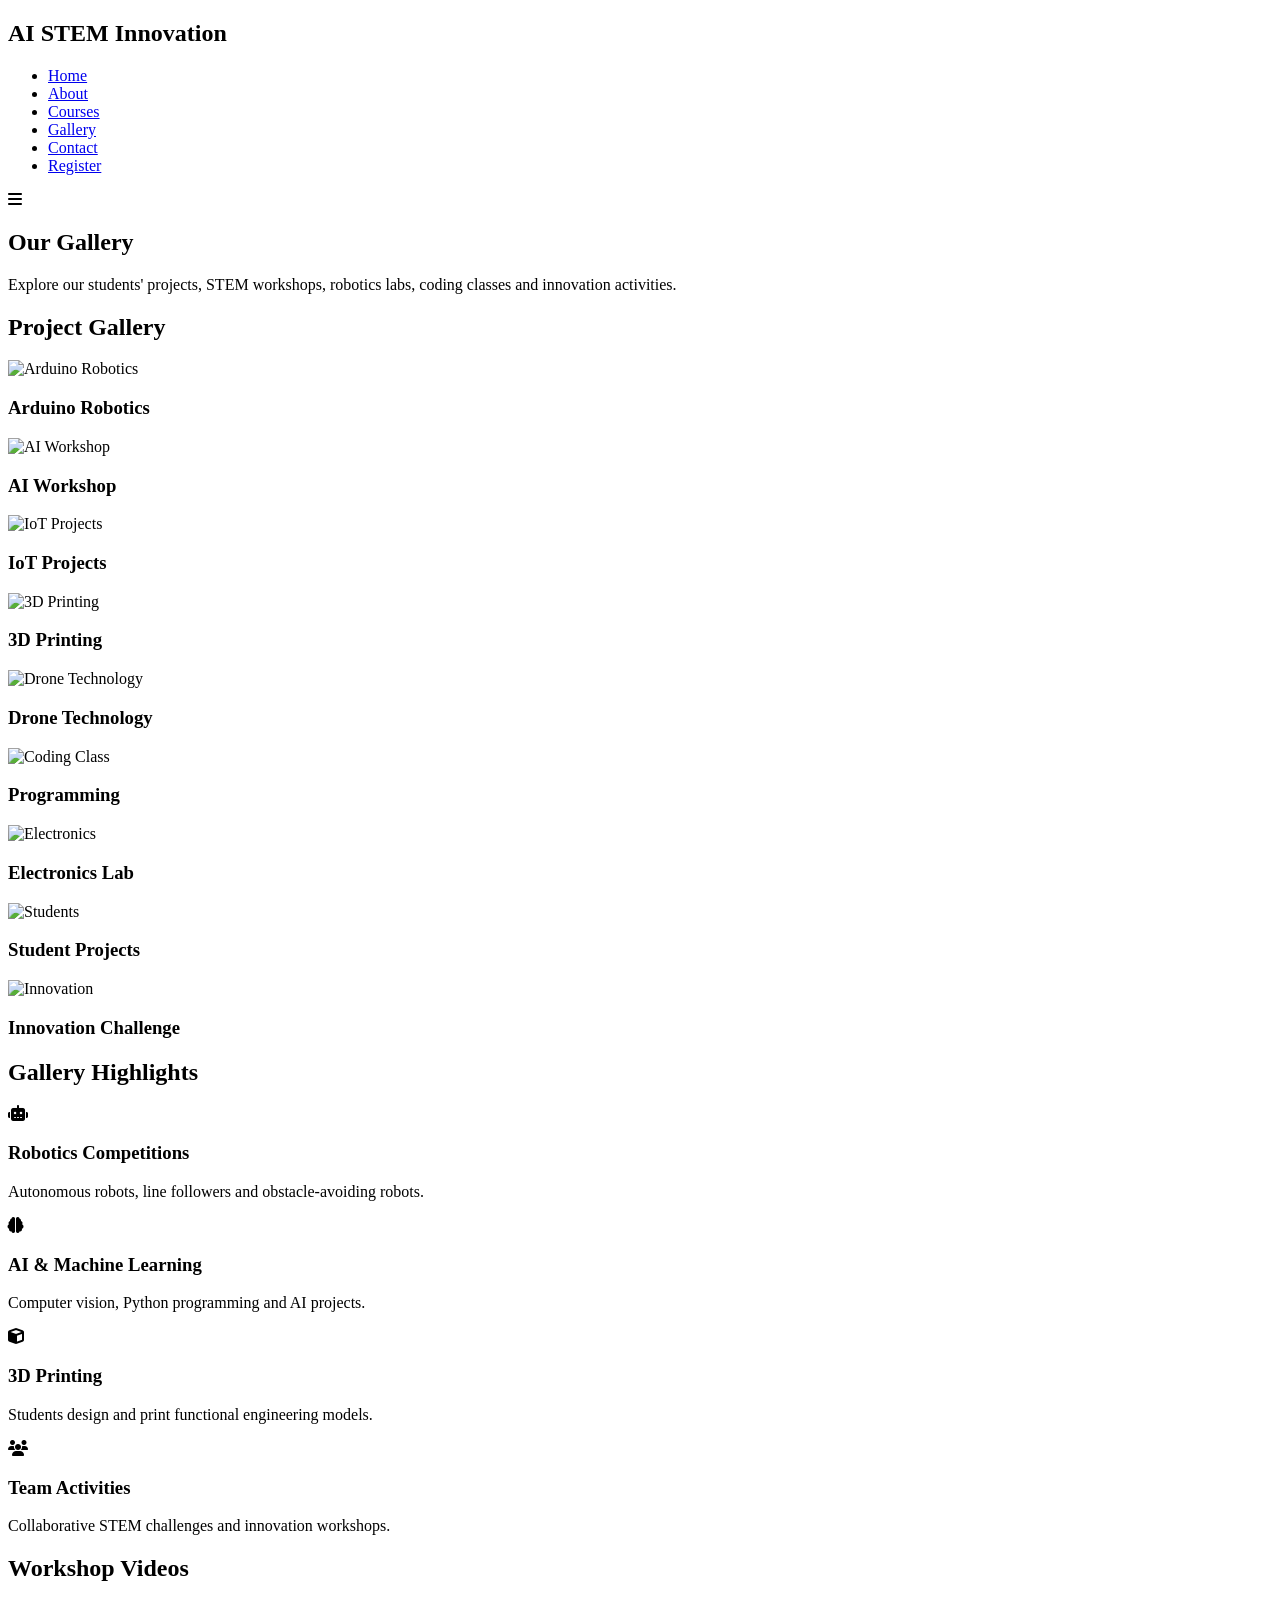
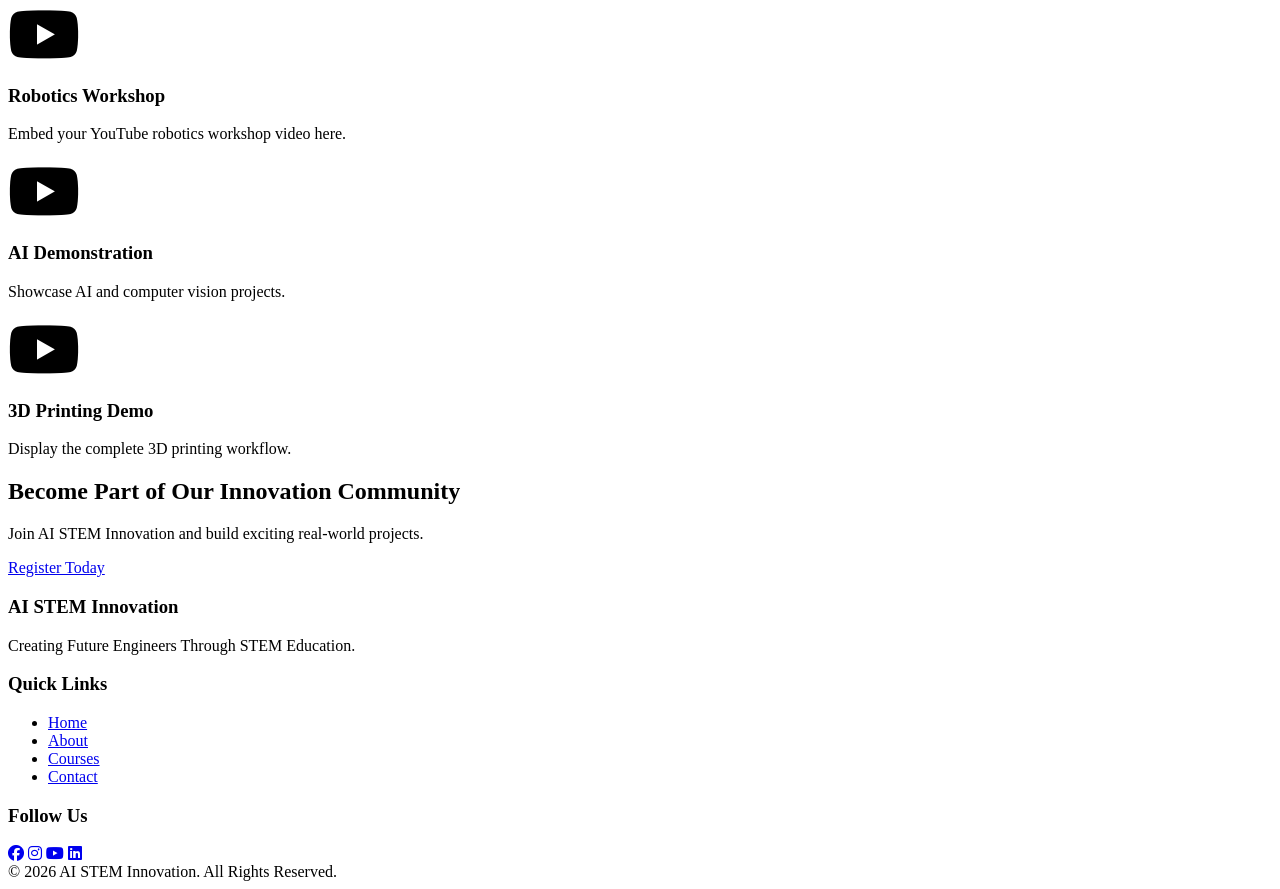
==== gallery.html @ 975dd10d "Add files via upload" ====
<!DOCTYPE html>
<html lang="en">

<head>
    <meta charset="UTF-8">
    <meta name="viewport" content="width=device-width, initial-scale=1.0">
    <title>Gallery | AI STEM Innovation</title>

    <meta name="description"
        content="Explore our Robotics, AI, Coding, IoT, Drone Technology and STEM activities through our gallery.">

    <link rel="stylesheet" href="css/style.css">
    <link rel="stylesheet" href="css/responsive.css">

    <link rel="preconnect" href="https://fonts.googleapis.com">
    <link rel="preconnect" href="https://fonts.gstatic.com" crossorigin>

    <link href="https://fonts.googleapis.com/css2?family=Poppins:wght@300;400;500;600;700;800&display=swap"
        rel="stylesheet">

    <link rel="stylesheet"
        href="https://cdnjs.cloudflare.com/ajax/libs/font-awesome/6.7.1/css/all.min.css">
</head>

<body>

<!-- ================= HEADER ================= -->

<header>

    <div class="container">

        <div class="logo">
            <h2>AI STEM <span>Innovation</span></h2>
        </div>

        <nav id="navMenu">

            <ul>

                <li><a href="index.html">Home</a></li>

                <li><a href="about.html">About</a></li>

                <li><a href="courses.html">Courses</a></li>

                <li><a href="gallery.html" class="active">Gallery</a></li>

                <li><a href="contact.html">Contact</a></li>

                <li><a href="register.html" class="btn">Register</a></li>

            </ul>

        </nav>

        <div class="menu-btn" id="menuBtn">
            <i class="fa-solid fa-bars"></i>
        </div>

    </div>

</header>

<!-- ================= PAGE BANNER ================= -->

<section class="page-banner">

    <div class="container">

        <h1>Our Gallery</h1>

        <p>

            Explore our students' projects, STEM workshops, robotics labs,
            coding classes and innovation activities.

        </p>

    </div>

</section>

<!-- ================= GALLERY ================= -->

<section class="gallery">

<div class="container">

<h2 class="section-title">

Project Gallery

</h2>

<div class="gallery-grid">

<div class="gallery-item">

<img src="images/gallery1.jpg" alt="Arduino Robotics">

<div class="overlay">

<h3>Arduino Robotics</h3>

</div>

</div>

<div class="gallery-item">

<img src="images/gallery2.jpg" alt="AI Workshop">

<div class="overlay">

<h3>AI Workshop</h3>

</div>

</div>

<div class="gallery-item">

<img src="images/gallery3.jpg" alt="IoT Projects">

<div class="overlay">

<h3>IoT Projects</h3>

</div>

</div>

<div class="gallery-item">

<img src="images/gallery4.jpg" alt="3D Printing">

<div class="overlay">

<h3>3D Printing</h3>

</div>

</div>

<div class="gallery-item">

<img src="images/gallery5.jpg" alt="Drone Technology">

<div class="overlay">

<h3>Drone Technology</h3>

</div>

</div>

<div class="gallery-item">

<img src="images/gallery6.jpg" alt="Coding Class">

<div class="overlay">

<h3>Programming</h3>

</div>

</div>

<div class="gallery-item">

<img src="images/gallery7.jpg" alt="Electronics">

<div class="overlay">

<h3>Electronics Lab</h3>

</div>

</div>

<div class="gallery-item">

<img src="images/gallery8.jpg" alt="Students">

<div class="overlay">

<h3>Student Projects</h3>

</div>

</div>

<div class="gallery-item">

<img src="images/gallery9.jpg" alt="Innovation">

<div class="overlay">

<h3>Innovation Challenge</h3>

</div>

</div>

</div>

</div>

</section>

<!-- ================= HIGHLIGHTS ================= -->

<section class="features">

<div class="container">

<h2 class="section-title">

Gallery Highlights

</h2>

<div class="feature-grid">

<div class="card">

<i class="fa-solid fa-robot"></i>

<h3>Robotics Competitions</h3>

<p>

Autonomous robots, line followers and obstacle-avoiding robots.

</p>

</div>

<div class="card">

<i class="fa-solid fa-brain"></i>

<h3>AI & Machine Learning</h3>

<p>

Computer vision, Python programming and AI projects.

</p>

</div>

<div class="card">

<i class="fa-solid fa-cube"></i>

<h3>3D Printing</h3>

<p>

Students design and print functional engineering models.

</p>

</div>

<div class="card">

<i class="fa-solid fa-users"></i>

<h3>Team Activities</h3>

<p>

Collaborative STEM challenges and innovation workshops.

</p>

</div>

</div>

</div>

</section>

<!-- ================= VIDEO SECTION ================= -->

<section class="courses">

<div class="container">

<h2 class="section-title">

Workshop Videos

</h2>

<div class="course-grid">

<div class="course">

<i class="fa-brands fa-youtube fa-4x"></i>

<h3>Robotics Workshop</h3>

<p>

Embed your YouTube robotics workshop video here.

</p>

</div>

<div class="course">

<i class="fa-brands fa-youtube fa-4x"></i>

<h3>AI Demonstration</h3>

<p>

Showcase AI and computer vision projects.

</p>

</div>

<div class="course">

<i class="fa-brands fa-youtube fa-4x"></i>

<h3>3D Printing Demo</h3>

<p>

Display the complete 3D printing workflow.

</p>

</div>

</div>

</div>

</section>

<!-- ================= CTA ================= -->

<section class="cta">

<div class="container">

<h2>

Become Part of Our Innovation Community

</h2>

<p>

Join AI STEM Innovation and build exciting real-world projects.

</p>

<a href="register.html" class="primary-btn">

Register Today

</a>

</div>

</section>

<!-- ================= FOOTER ================= -->

<footer>

<div class="container footer-grid">

<div>

<h3>AI STEM Innovation</h3>

<p>

Creating Future Engineers Through STEM Education.

</p>

</div>

<div>

<h3>Quick Links</h3>

<ul>

<li><a href="index.html">Home</a></li>

<li><a href="about.html">About</a></li>

<li><a href="courses.html">Courses</a></li>

<li><a href="contact.html">Contact</a></li>

</ul>

</div>

<div>

<h3>Follow Us</h3>

<div class="social">

<a href="#"><i class="fab fa-facebook"></i></a>

<a href="#"><i class="fab fa-instagram"></i></a>

<a href="#"><i class="fab fa-youtube"></i></a>

<a href="#"><i class="fab fa-linkedin"></i></a>

</div>

</div>

</div>

<div class="copyright">

© 2026 AI STEM Innovation. All Rights Reserved.

</div>

</footer>

<script src="js/script.js"></script>

</body>

</html>
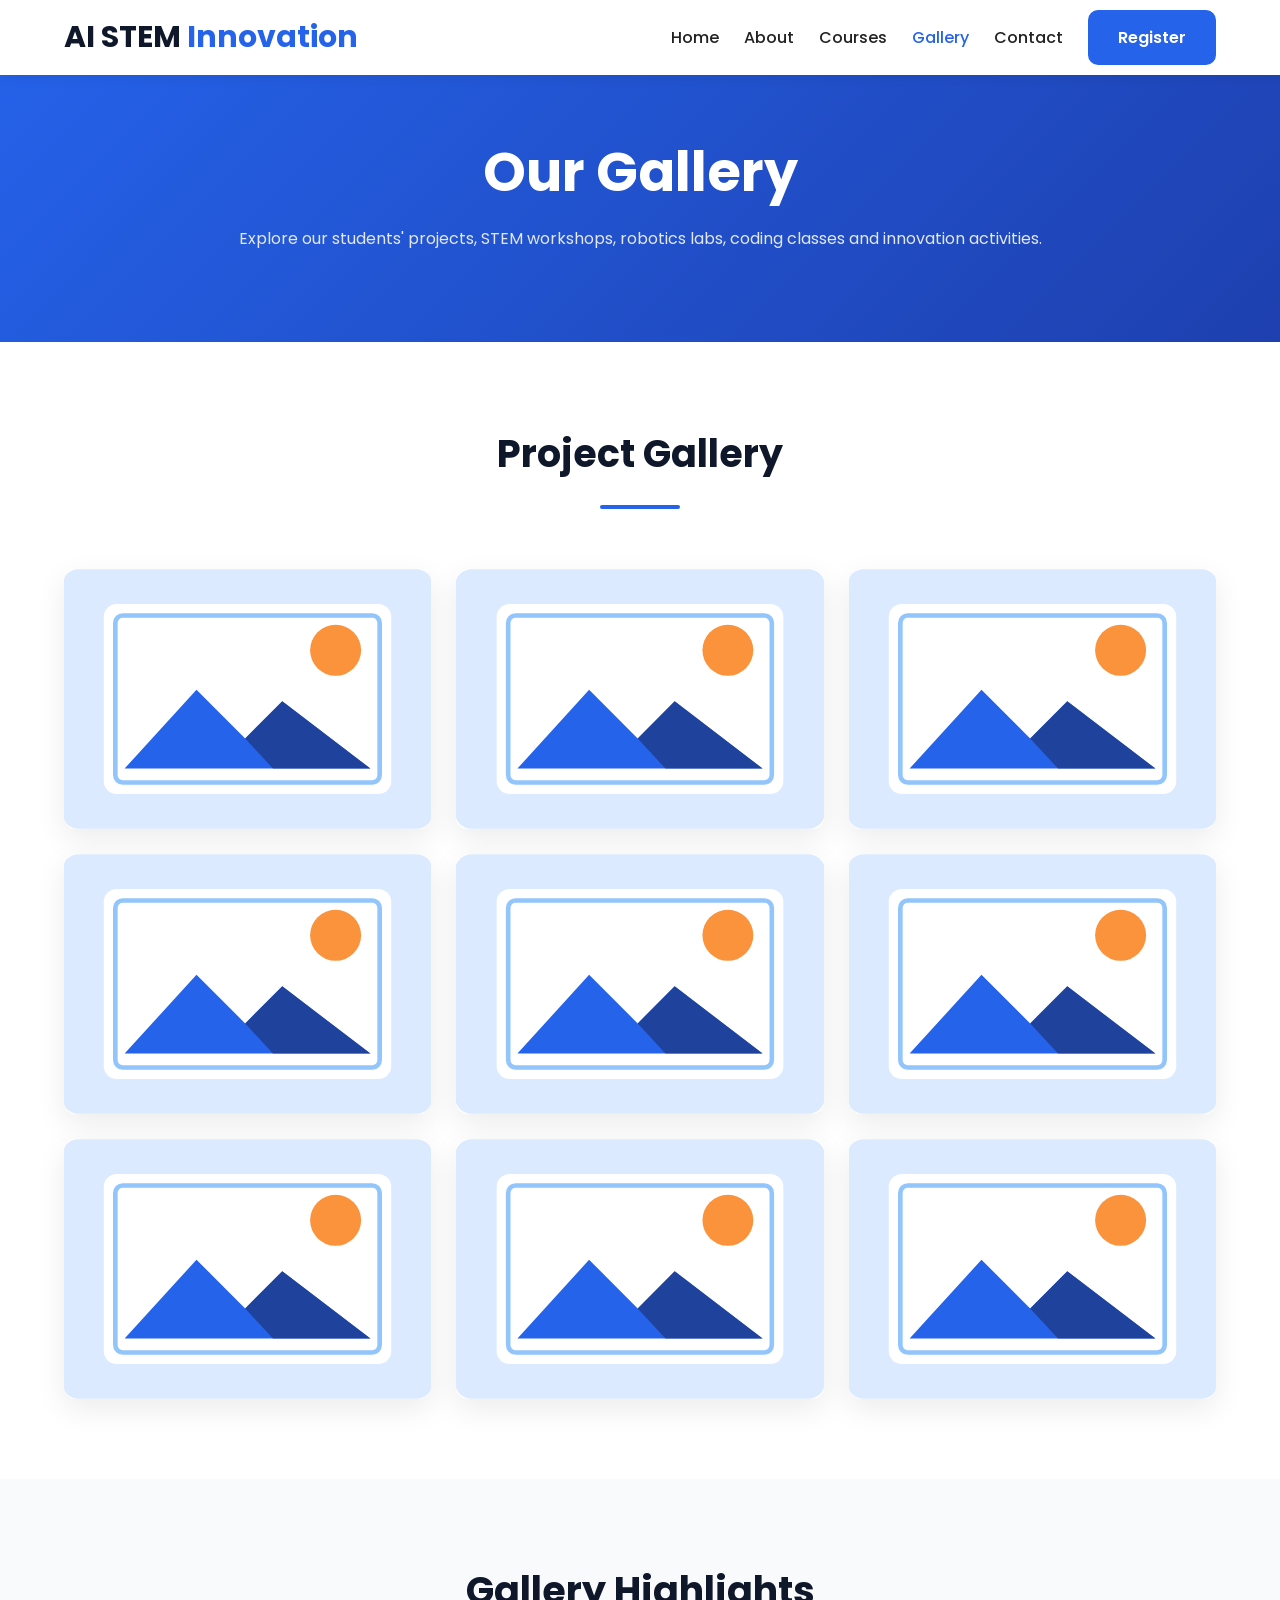
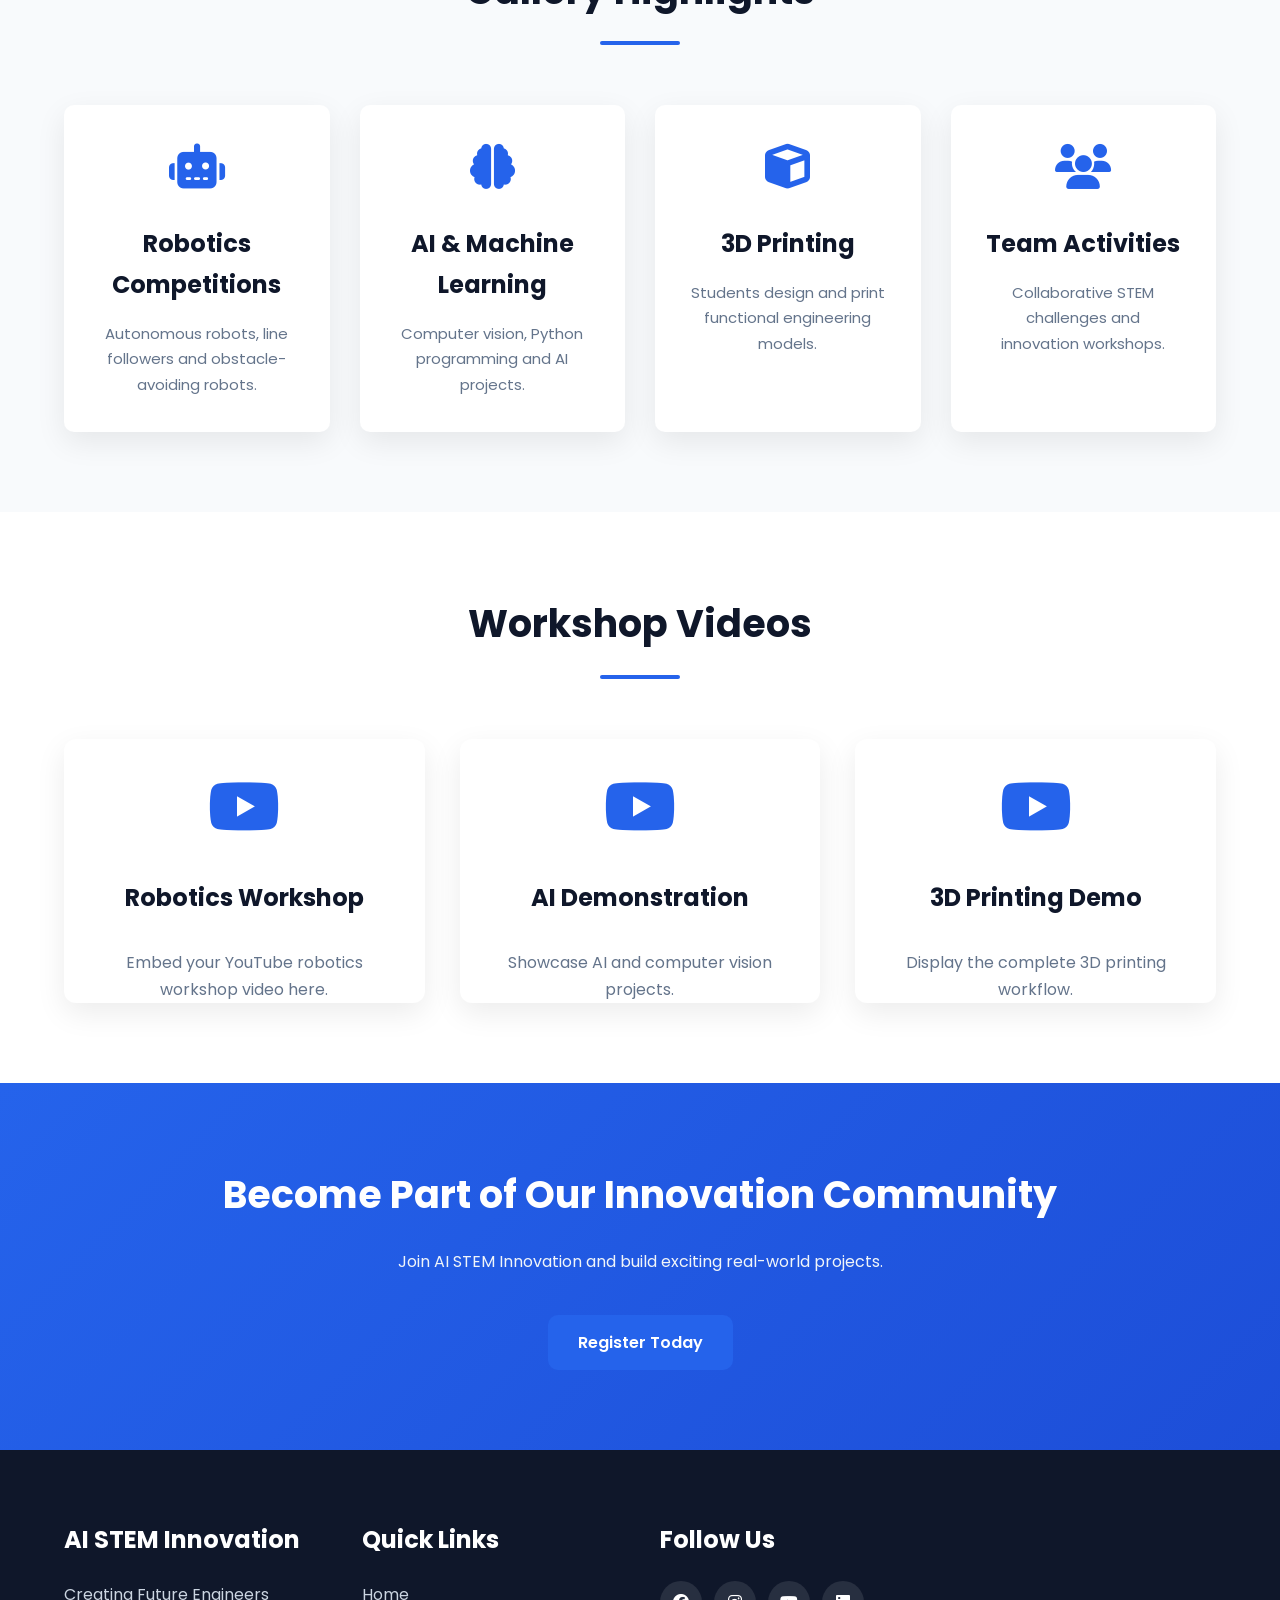
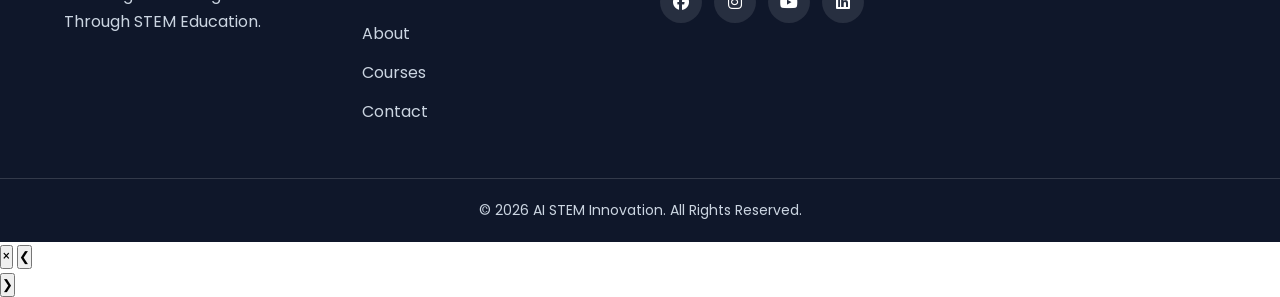
==== commit 923a40db: "Troubleshooting Netlify site issue (6a6da4809a8be6e3ffcbd59c)" ====
--- a/gallery.html
+++ b/gallery.html
@@ -97,7 +97,7 @@
 
 <div class="gallery-item">
 
-<img src="images/gallery1.jpg" alt="Arduino Robotics">
+<img src="images/gallery.svg" alt="Arduino Robotics">
 
 <div class="overlay">
 
@@ -109,7 +109,7 @@
 
 <div class="gallery-item">
 
-<img src="images/gallery2.jpg" alt="AI Workshop">
+<img src="images/gallery.svg" alt="AI Workshop">
 
 <div class="overlay">
 
@@ -121,7 +121,7 @@
 
 <div class="gallery-item">
 
-<img src="images/gallery3.jpg" alt="IoT Projects">
+<img src="images/gallery.svg" alt="IoT Projects">
 
 <div class="overlay">
 
@@ -133,7 +133,7 @@
 
 <div class="gallery-item">
 
-<img src="images/gallery4.jpg" alt="3D Printing">
+<img src="images/gallery.svg" alt="3D Printing">
 
 <div class="overlay">
 
@@ -145,7 +145,7 @@
 
 <div class="gallery-item">
 
-<img src="images/gallery5.jpg" alt="Drone Technology">
+<img src="images/gallery.svg" alt="Drone Technology">
 
 <div class="overlay">
 
@@ -157,7 +157,7 @@
 
 <div class="gallery-item">
 
-<img src="images/gallery6.jpg" alt="Coding Class">
+<img src="images/gallery.svg" alt="Coding Class">
 
 <div class="overlay">
 
@@ -169,7 +169,7 @@
 
 <div class="gallery-item">
 
-<img src="images/gallery7.jpg" alt="Electronics">
+<img src="images/gallery.svg" alt="Electronics">
 
 <div class="overlay">
 
@@ -181,7 +181,7 @@
 
 <div class="gallery-item">
 
-<img src="images/gallery8.jpg" alt="Students">
+<img src="images/gallery.svg" alt="Students">
 
 <div class="overlay">
 
@@ -193,7 +193,7 @@
 
 <div class="gallery-item">
 
-<img src="images/gallery9.jpg" alt="Innovation">
+<img src="images/gallery.svg" alt="Innovation">
 
 <div class="overlay">
 
@@ -443,4 +443,4 @@
 
 </body>
 
-</html>+</html>
--- a/css/style.css
+++ b/css/style.css
@@ -0,0 +1,3216 @@
+/*==================================================
+    AI STEM Innovation Website
+    style.css
+    ========= PART 1 =========
+    Global Reset
+    Typography
+    Variables
+    Header
+    Navigation
+    Hero
+    Buttons
+    Cards
+    Sections
+    Layout
+===================================================*/
+
+/*=========================================
+    GOOGLE FONT
+=========================================*/
+@import url('https://fonts.googleapis.com/css2?family=Poppins:wght@300;400;500;600;700;800&display=swap');
+
+/*=========================================
+    CSS VARIABLES
+=========================================*/
+:root{
+
+    --primary:#2563eb;
+    --primary-dark:#1d4ed8;
+    --secondary:#0f172a;
+    --accent:#06b6d4;
+    --success:#16a34a;
+    --warning:#f59e0b;
+    --danger:#ef4444;
+
+    --white:#ffffff;
+    --light:#f8fafc;
+    --gray:#64748b;
+    --dark:#1e293b;
+    --border:#e2e8f0;
+
+    --radius:10px;
+    --shadow:0 10px 30px rgba(0,0,0,.08);
+
+    --transition:.3s ease;
+
+    --container:1200px;
+
+}
+
+/*=========================================
+    RESET
+=========================================*/
+
+*{
+    margin:0;
+    padding:0;
+    box-sizing:border-box;
+}
+
+html{
+    scroll-behavior:smooth;
+}
+
+body{
+
+    font-family:'Poppins',sans-serif;
+    font-size:16px;
+    line-height:1.7;
+
+    background:#fff;
+    color:#333;
+
+}
+
+img{
+
+    max-width:100%;
+    display:block;
+
+}
+
+a{
+
+    text-decoration:none;
+    transition:var(--transition);
+
+}
+
+ul{
+
+    list-style:none;
+
+}
+
+button,
+input,
+textarea,
+select{
+
+    font-family:inherit;
+    outline:none;
+
+}
+
+section{
+
+    padding:80px 0;
+
+}
+
+/*=========================================
+    CONTAINER
+=========================================*/
+
+.container{
+
+    width:90%;
+    max-width:var(--container);
+    margin:auto;
+
+}
+
+/*=========================================
+    TYPOGRAPHY
+=========================================*/
+
+h1{
+
+    font-size:54px;
+    font-weight:700;
+    line-height:1.2;
+    color:var(--secondary);
+
+}
+
+h2{
+
+    font-size:38px;
+    font-weight:700;
+    color:var(--secondary);
+
+}
+
+h3{
+
+    font-size:24px;
+    color:var(--secondary);
+
+}
+
+h4{
+
+    font-size:20px;
+
+}
+
+p{
+
+    color:var(--gray);
+    margin-top:15px;
+
+}
+
+.section-title{
+
+    text-align:center;
+    margin-bottom:60px;
+    position:relative;
+
+}
+
+.section-title::after{
+
+    content:'';
+    width:80px;
+    height:4px;
+
+    background:var(--primary);
+
+    display:block;
+    margin:18px auto;
+
+    border-radius:30px;
+
+}
+
+/*=========================================
+    HEADER
+=========================================*/
+
+header{
+
+    position:fixed;
+
+    top:0;
+    left:0;
+
+    width:100%;
+
+    background:#fff;
+
+    z-index:999;
+
+    box-shadow:0 2px 12px rgba(0,0,0,.08);
+
+}
+
+header .container{
+
+    display:flex;
+
+    justify-content:space-between;
+
+    align-items:center;
+
+    height:75px;
+
+}
+
+/*=========================================
+    LOGO
+=========================================*/
+
+.logo h2{
+
+    color:var(--secondary);
+    font-size:30px;
+
+}
+
+.logo span{
+
+    color:var(--primary);
+
+}
+
+/*=========================================
+    NAVIGATION
+=========================================*/
+
+nav ul{
+
+    display:flex;
+    align-items:center;
+    gap:25px;
+
+}
+
+nav a{
+
+    color:#222;
+    font-weight:500;
+
+}
+
+nav a:hover{
+
+    color:var(--primary);
+
+}
+
+nav .active{
+
+    color:var(--primary);
+
+}
+
+.menu-btn{
+
+    display:none;
+
+    font-size:28px;
+
+    cursor:pointer;
+
+}
+
+/*=========================================
+    BUTTONS
+=========================================*/
+
+.btn,
+.primary-btn{
+
+    display:inline-block;
+
+    background:var(--primary);
+
+    color:#fff;
+
+    padding:14px 30px;
+
+    border-radius:var(--radius);
+
+    font-weight:600;
+
+    transition:var(--transition);
+
+    border:none;
+
+    cursor:pointer;
+
+}
+
+.btn:hover,
+.primary-btn:hover{
+
+    background:var(--primary-dark);
+
+    transform:translateY(-3px);
+
+}
+
+.secondary-btn{
+
+    display:inline-block;
+
+    background:#fff;
+
+    color:var(--primary);
+
+    border:2px solid var(--primary);
+
+    padding:13px 28px;
+
+    border-radius:var(--radius);
+
+    margin-left:15px;
+
+    font-weight:600;
+
+}
+
+.secondary-btn:hover{
+
+    background:var(--primary);
+
+    color:#fff;
+
+}
+
+/*=========================================
+    HERO
+=========================================*/
+
+.hero{
+
+    padding-top:150px;
+
+    padding-bottom:90px;
+
+    background:linear-gradient(135deg,#eff6ff,#ffffff);
+
+}
+
+.hero-grid{
+
+    display:grid;
+
+    grid-template-columns:repeat(2,1fr);
+
+    align-items:center;
+
+    gap:60px;
+
+}
+
+.hero-content p{
+
+    margin:25px 0;
+
+    font-size:18px;
+
+}
+
+.hero-buttons{
+
+    margin-top:35px;
+
+}
+
+.hero-image img{
+
+    animation:float 4s ease-in-out infinite;
+
+}
+
+/*=========================================
+    PAGE BANNER
+=========================================*/
+
+.page-banner{
+
+    background:linear-gradient(135deg,#2563eb,#1e40af);
+
+    color:#fff;
+
+    text-align:center;
+
+    padding:140px 0 90px;
+
+}
+
+.page-banner h1{
+
+    color:#fff;
+
+}
+
+.page-banner p{
+
+    color:#e2e8f0;
+
+    margin-top:20px;
+
+}
+
+/*=========================================
+    COMMON GRID
+=========================================*/
+
+.feature-grid,
+.course-grid,
+.footer-grid{
+
+    display:grid;
+
+    gap:30px;
+
+}
+
+.feature-grid{
+
+    grid-template-columns:repeat(auto-fit,minmax(250px,1fr));
+
+}
+
+.course-grid{
+
+    grid-template-columns:repeat(auto-fit,minmax(320px,1fr));
+
+}
+
+.footer-grid{
+
+    grid-template-columns:repeat(auto-fit,minmax(250px,1fr));
+
+}
+
+/*=========================================
+    CARD
+=========================================*/
+
+.card{
+
+    background:#fff;
+
+    padding:35px;
+
+    border-radius:var(--radius);
+
+    box-shadow:var(--shadow);
+
+    transition:var(--transition);
+
+    text-align:center;
+
+}
+
+.card:hover{
+
+    transform:translateY(-8px);
+
+}
+
+.card i{
+
+    font-size:45px;
+
+    color:var(--primary);
+
+    margin-bottom:20px;
+
+}
+
+.card h3{
+
+    margin-bottom:15px;
+
+}
+
+/*=========================================
+    COURSE CARD
+=========================================*/
+
+.course{
+
+    background:#fff;
+
+    border-radius:var(--radius);
+
+    overflow:hidden;
+
+    box-shadow:var(--shadow);
+
+    transition:var(--transition);
+
+}
+
+.course:hover{
+
+    transform:translateY(-8px);
+
+}
+
+.course img{
+
+    width:100%;
+
+    height:220px;
+
+    object-fit:cover;
+
+}
+
+.course h3{
+
+    padding:20px 20px 10px;
+
+}
+
+.course p{
+
+    padding:0 20px 20px;
+
+}
+
+.course a{
+
+    margin:20px;
+
+    display:inline-block;
+
+    color:var(--primary);
+
+    font-weight:600;
+
+}
+
+/*=========================================
+    COMMON SECTION
+=========================================*/
+
+.features{
+
+    background:#f8fafc;
+
+}
+
+.counter{
+
+    background:var(--primary);
+
+    color:#fff;
+
+}
+
+.counter-grid{
+
+    display:grid;
+
+    grid-template-columns:repeat(auto-fit,minmax(220px,1fr));
+
+    gap:30px;
+
+    text-align:center;
+
+}
+
+.counter h2{
+
+    color:#fff;
+
+    font-size:48px;
+
+}
+
+.counter p{
+
+    color:#fff;
+
+}
+
+/*=========================================
+    CTA
+=========================================*/
+
+.cta{
+
+    background:linear-gradient(135deg,#2563eb,#1d4ed8);
+
+    text-align:center;
+
+    color:#fff;
+
+}
+
+.cta h2{
+
+    color:#fff;
+
+}
+
+.cta p{
+
+    color:#f1f5f9;
+
+    margin:20px auto 40px;
+
+    max-width:700px;
+
+}
+
+/*=========================================
+    ANIMATION
+=========================================*/
+
+@keyframes float{
+
+    0%{
+
+        transform:translateY(0);
+
+    }
+
+    50%{
+
+        transform:translateY(-20px);
+
+    }
+
+    100%{
+
+        transform:translateY(0);
+
+    }
+
+}
+
+/*=========================================
+    UTILITIES
+=========================================*/
+
+.text-center{
+
+    text-align:center;
+
+}
+
+.mt-20{
+
+    margin-top:20px;
+
+}
+
+.mt-40{
+
+    margin-top:40px;
+
+}
+
+.mb-20{
+
+    margin-bottom:20px;
+
+}
+
+.mb-40{
+
+    margin-bottom:40px;
+
+}
+/*==================================================
+        PART 2A
+        ABOUT
+        COURSES
+        FEATURE CARDS
+====================================================*/
+
+/*=========================================
+    ABOUT SECTION
+=========================================*/
+
+.about{
+    background:#ffffff;
+}
+
+.about-grid{
+    display:grid;
+    grid-template-columns:repeat(auto-fit,minmax(400px,1fr));
+    gap:60px;
+    align-items:center;
+}
+
+.about-image{
+    position:relative;
+}
+
+.about-image img{
+    width:100%;
+    border-radius:15px;
+    box-shadow:var(--shadow);
+}
+
+.about-content h2{
+    margin-bottom:20px;
+}
+
+.about-content p{
+    margin-bottom:18px;
+    color:var(--gray);
+    text-align:justify;
+}
+
+.about-content ul{
+    margin-top:25px;
+}
+
+.about-content ul li{
+    padding:10px 0;
+    color:var(--dark);
+    font-weight:500;
+}
+
+.about-content ul li i{
+    color:var(--success);
+    margin-right:10px;
+}
+
+/*=========================================
+    MISSION SECTION
+=========================================*/
+
+.mission{
+    background:#f8fafc;
+}
+
+.mission .card{
+    text-align:center;
+}
+
+.mission .card i{
+    font-size:55px;
+    color:var(--primary);
+    margin-bottom:20px;
+}
+
+.mission .card p{
+    margin-top:15px;
+}
+
+/*=========================================
+    FEATURES
+=========================================*/
+
+.features{
+    background:#f8fafc;
+}
+
+.feature-grid{
+    display:grid;
+    grid-template-columns:repeat(auto-fit,minmax(260px,1fr));
+    gap:30px;
+}
+
+.feature-grid .card{
+    border-top:4px solid transparent;
+}
+
+.feature-grid .card:hover{
+    border-color:var(--primary);
+}
+
+.feature-grid .card h3{
+    margin:15px 0;
+}
+
+.feature-grid .card p{
+    font-size:15px;
+}
+
+/*=========================================
+    COURSE SECTION
+=========================================*/
+
+.courses{
+    background:#ffffff;
+}
+
+.course-grid{
+    display:grid;
+    grid-template-columns:repeat(auto-fit,minmax(320px,1fr));
+    gap:35px;
+}
+
+.course{
+    background:#fff;
+    border-radius:12px;
+    overflow:hidden;
+    box-shadow:var(--shadow);
+    transition:.35s;
+}
+
+.course:hover{
+    transform:translateY(-8px);
+}
+
+.course img{
+    width:100%;
+    height:220px;
+    object-fit:cover;
+}
+
+.course i{
+    display:block;
+    text-align:center;
+    margin-top:35px;
+    color:var(--primary);
+}
+
+.course h3{
+    text-align:center;
+    margin:20px;
+}
+
+.course p{
+    padding:0 25px;
+    text-align:center;
+}
+
+.course ul{
+    margin:20px;
+}
+
+.course ul li{
+    padding:8px 0;
+    color:var(--gray);
+    border-bottom:1px solid #eee;
+}
+
+.course ul li:last-child{
+    border-bottom:none;
+}
+
+.course a{
+    display:inline-block;
+    margin:25px;
+    color:var(--primary);
+    font-weight:600;
+}
+
+.course a:hover{
+    color:var(--primary-dark);
+}
+
+/*=========================================
+    COURSE ICON
+=========================================*/
+
+.course .fa-robot,
+.course .fa-brain,
+.course .fa-code,
+.course .fa-cube,
+.course .fa-helicopter,
+.course .fa-microchip{
+    font-size:60px;
+}
+
+/*=========================================
+    TRAINING LEVELS
+=========================================*/
+
+.training-levels{
+    background:#f8fafc;
+}
+
+.level-card{
+    background:#fff;
+    padding:35px;
+    text-align:center;
+    border-radius:10px;
+    box-shadow:var(--shadow);
+}
+
+.level-card i{
+    font-size:55px;
+    color:var(--primary);
+    margin-bottom:20px;
+}
+
+.level-card h3{
+    margin-bottom:15px;
+}
+
+/*=========================================
+    COURSE TAG
+=========================================*/
+
+.tag{
+    display:inline-block;
+    background:var(--primary);
+    color:#fff;
+    padding:6px 15px;
+    border-radius:30px;
+    font-size:13px;
+    margin:8px;
+}
+
+.tag.success{
+    background:var(--success);
+}
+
+.tag.warning{
+    background:var(--warning);
+}
+
+.tag.danger{
+    background:var(--danger);
+}
+
+/*=========================================
+    CTA BUTTON INSIDE COURSE
+=========================================*/
+
+.course .primary-btn{
+    margin:20px;
+    display:inline-block;
+}
+
+/*=========================================
+    COURSE HOVER EFFECT
+=========================================*/
+
+.course:hover img{
+    transform:scale(1.05);
+    transition:.5s;
+}
+
+/*=========================================
+    SECTION BACKGROUNDS
+=========================================*/
+
+.bg-light{
+    background:#f8fafc;
+}
+
+.bg-white{
+    background:#ffffff;
+}
+
+.bg-primary{
+    background:var(--primary);
+    color:#fff;
+}
+
+/*=========================================
+    ICON BOX
+=========================================*/
+
+.icon-box{
+    width:80px;
+    height:80px;
+    margin:auto;
+    border-radius:50%;
+    display:flex;
+    align-items:center;
+    justify-content:center;
+    background:#eef5ff;
+}
+
+.icon-box i{
+    color:var(--primary);
+    font-size:36px;
+}
+
+/*=========================================
+    SPACING HELPERS
+=========================================*/
+
+.py-80{
+    padding:80px 0;
+}
+
+.py-100{
+    padding:100px 0;
+}
+
+.mb-60{
+    margin-bottom:60px;
+}
+
+.mt-60{
+    margin-top:60px;
+}
+
+/*=========================================
+    IMAGE EFFECT
+=========================================*/
+
+.rounded{
+    border-radius:12px;
+}
+
+.shadow{
+    box-shadow:var(--shadow);
+}
+
+.hover-scale{
+    transition:.4s;
+}
+
+.hover-scale:hover{
+    transform:scale(1.03);
+}
+/*==================================================
+        PART 2B
+        GALLERY
+        EVENTS
+        IMAGE OVERLAYS
+        TIMELINE
+====================================================*/
+
+/*=========================================
+    GALLERY SECTION
+=========================================*/
+
+.gallery{
+    background:#ffffff;
+    padding:80px 0;
+}
+
+.gallery-grid{
+    display:grid;
+    grid-template-columns:repeat(auto-fit,minmax(280px,1fr));
+    gap:25px;
+}
+
+/*=========================================
+    GALLERY ITEM
+=========================================*/
+
+.gallery-item{
+    position:relative;
+    overflow:hidden;
+    border-radius:12px;
+    cursor:pointer;
+    box-shadow:var(--shadow);
+    background:#fff;
+}
+
+.gallery-item img{
+    width:100%;
+    height:260px;
+    object-fit:cover;
+    display:block;
+    transition:0.5s ease;
+}
+
+/*=========================================
+    IMAGE OVERLAY
+=========================================*/
+
+.overlay{
+    position:absolute;
+    inset:0;
+    background:rgba(37,99,235,.82);
+
+    display:flex;
+    align-items:center;
+    justify-content:center;
+    flex-direction:column;
+
+    opacity:0;
+    transition:.4s;
+    text-align:center;
+    padding:20px;
+}
+
+.overlay h3{
+    color:#fff;
+    margin-bottom:10px;
+}
+
+.overlay p{
+    color:#f8fafc;
+    font-size:15px;
+}
+
+.gallery-item:hover img{
+    transform:scale(1.12);
+}
+
+.gallery-item:hover .overlay{
+    opacity:1;
+}
+
+/*=========================================
+    GALLERY FILTER
+=========================================*/
+
+.gallery-filter{
+    display:flex;
+    justify-content:center;
+    flex-wrap:wrap;
+    gap:15px;
+    margin-bottom:50px;
+}
+
+.gallery-filter button{
+
+    border:none;
+    background:#eef2ff;
+
+    color:var(--primary);
+
+    padding:12px 24px;
+
+    border-radius:30px;
+
+    cursor:pointer;
+
+    font-weight:600;
+
+    transition:.3s;
+}
+
+.gallery-filter button:hover,
+.gallery-filter .active{
+
+    background:var(--primary);
+    color:#fff;
+
+}
+
+/*=========================================
+    GALLERY CAPTION
+=========================================*/
+
+.gallery-caption{
+    padding:20px;
+    background:#fff;
+}
+
+.gallery-caption h4{
+    margin-bottom:8px;
+}
+
+.gallery-caption p{
+    margin:0;
+}
+
+/*=========================================
+    EVENTS SECTION
+=========================================*/
+
+.events{
+    background:#f8fafc;
+    padding:80px 0;
+}
+
+.event-grid{
+    display:grid;
+    grid-template-columns:repeat(auto-fit,minmax(330px,1fr));
+    gap:30px;
+}
+
+/*=========================================
+    EVENT CARD
+=========================================*/
+
+.event-card{
+
+    background:#fff;
+
+    border-radius:12px;
+
+    overflow:hidden;
+
+    box-shadow:var(--shadow);
+
+    transition:.35s;
+}
+
+.event-card:hover{
+
+    transform:translateY(-8px);
+
+}
+
+.event-card img{
+
+    width:100%;
+
+    height:220px;
+
+    object-fit:cover;
+
+}
+
+.event-content{
+
+    padding:25px;
+
+}
+
+.event-content h3{
+
+    margin-bottom:12px;
+
+}
+
+.event-content p{
+
+    margin-bottom:12px;
+
+}
+
+/*=========================================
+    EVENT DATE
+=========================================*/
+
+.event-date{
+
+    display:inline-block;
+
+    background:var(--primary);
+
+    color:#fff;
+
+    padding:8px 18px;
+
+    border-radius:30px;
+
+    font-size:14px;
+
+    margin-bottom:15px;
+
+    font-weight:600;
+
+}
+
+/*=========================================
+    EVENT INFO
+=========================================*/
+
+.event-info{
+
+    display:flex;
+
+    align-items:center;
+
+    gap:10px;
+
+    margin:12px 0;
+
+    color:var(--gray);
+
+}
+
+.event-info i{
+
+    color:var(--primary);
+
+}
+
+/*=========================================
+    EVENT BUTTON
+=========================================*/
+
+.event-card .primary-btn{
+
+    margin-top:20px;
+
+}
+
+/*=========================================
+    TIMELINE
+=========================================*/
+
+.timeline{
+
+    position:relative;
+
+    max-width:1000px;
+
+    margin:70px auto;
+
+}
+
+.timeline::before{
+
+    content:"";
+
+    position:absolute;
+
+    left:50%;
+
+    top:0;
+
+    width:4px;
+
+    height:100%;
+
+    background:var(--primary);
+
+    transform:translateX(-50%);
+
+}
+
+.timeline-item{
+
+    position:relative;
+
+    width:50%;
+
+    padding:20px 40px;
+
+}
+
+.timeline-item:nth-child(odd){
+
+    left:0;
+
+}
+
+.timeline-item:nth-child(even){
+
+    left:50%;
+
+}
+
+.timeline-content{
+
+    background:#fff;
+
+    padding:25px;
+
+    border-radius:10px;
+
+    box-shadow:var(--shadow);
+
+}
+
+.timeline-content h3{
+
+    margin-bottom:10px;
+
+}
+
+.timeline-content p{
+
+    margin-bottom:10px;
+
+}
+
+/*=========================================
+    TIMELINE CIRCLE
+=========================================*/
+
+.timeline-item::after{
+
+    content:"";
+
+    position:absolute;
+
+    width:22px;
+
+    height:22px;
+
+    background:var(--primary);
+
+    border-radius:50%;
+
+    top:35px;
+
+    right:-11px;
+
+}
+
+.timeline-item:nth-child(even)::after{
+
+    left:-11px;
+
+}
+
+/*=========================================
+    EVENT BADGES
+=========================================*/
+
+.badge{
+
+    display:inline-block;
+
+    padding:6px 14px;
+
+    border-radius:20px;
+
+    font-size:13px;
+
+    font-weight:600;
+
+}
+
+.badge.online{
+
+    background:#dcfce7;
+
+    color:#15803d;
+
+}
+
+.badge.offline{
+
+    background:#dbeafe;
+
+    color:#1d4ed8;
+
+}
+
+.badge.hybrid{
+
+    background:#fef3c7;
+
+    color:#b45309;
+
+}
+
+/*=========================================
+    HOVER EFFECTS
+=========================================*/
+
+.event-card:hover img{
+
+    transform:scale(1.08);
+
+    transition:.5s;
+
+}
+
+.event-card img{
+
+    transition:.5s;
+
+}
+
+/*=========================================
+    RESPONSIVE TIMELINE
+=========================================*/
+
+@media(max-width:768px){
+
+.timeline::before{
+
+left:20px;
+
+}
+
+.timeline-item{
+
+width:100%;
+
+left:0!important;
+
+padding-left:60px;
+
+padding-right:20px;
+
+margin-bottom:30px;
+
+}
+
+.timeline-item::after{
+
+left:9px!important;
+
+right:auto;
+
+}
+
+}
+/*==================================================
+        PART 2C
+        CONTACT
+        REGISTRATION
+        FORMS
+        GOOGLE MAP
+        FAQ
+====================================================*/
+
+/*=========================================
+    CONTACT SECTION
+=========================================*/
+
+.contact-section{
+    background:#ffffff;
+    padding:80px 0;
+}
+
+.contact-grid{
+    display:grid;
+    grid-template-columns:1fr 1fr;
+    gap:50px;
+    align-items:start;
+}
+
+/*=========================================
+    CONTACT INFO
+=========================================*/
+
+.contact-info{
+    background:#f8fafc;
+    padding:40px;
+    border-radius:12px;
+    box-shadow:var(--shadow);
+}
+
+.contact-info h2{
+    margin-bottom:20px;
+}
+
+.contact-info p{
+    margin-bottom:25px;
+}
+
+.contact-item{
+    display:flex;
+    align-items:flex-start;
+    gap:18px;
+    margin-bottom:25px;
+}
+
+.contact-item i{
+    width:55px;
+    height:55px;
+    display:flex;
+    align-items:center;
+    justify-content:center;
+    background:var(--primary);
+    color:#fff;
+    border-radius:50%;
+    font-size:22px;
+    flex-shrink:0;
+}
+
+.contact-item h4{
+    margin-bottom:5px;
+}
+
+/*=========================================
+    SOCIAL ICONS
+=========================================*/
+
+.social{
+    display:flex;
+    gap:15px;
+    margin-top:30px;
+}
+
+.social a{
+    width:45px;
+    height:45px;
+    display:flex;
+    align-items:center;
+    justify-content:center;
+    border-radius:50%;
+    background:var(--primary);
+    color:#fff;
+    transition:.3s;
+}
+
+.social a:hover{
+    background:var(--primary-dark);
+    transform:translateY(-4px);
+}
+
+/*=========================================
+    FORM CONTAINER
+=========================================*/
+
+.contact-form,
+.form-container,
+.login-box{
+    background:#fff;
+    padding:40px;
+    border-radius:12px;
+    box-shadow:var(--shadow);
+}
+
+.contact-form h2,
+.form-container h2,
+.login-box h2{
+    text-align:center;
+    margin-bottom:30px;
+}
+
+/*=========================================
+    FORM
+=========================================*/
+
+form{
+    width:100%;
+}
+
+.form-row{
+    display:grid;
+    grid-template-columns:1fr 1fr;
+    gap:20px;
+}
+
+.form-group{
+    margin-bottom:20px;
+}
+
+.form-group label{
+    display:block;
+    margin-bottom:8px;
+    font-weight:600;
+    color:var(--secondary);
+}
+
+.form-group input,
+.form-group textarea,
+.form-group select{
+
+    width:100%;
+
+    padding:14px 16px;
+
+    border:1px solid var(--border);
+
+    border-radius:8px;
+
+    font-size:15px;
+
+    transition:.3s;
+
+    background:#fff;
+}
+
+.form-group input:focus,
+.form-group textarea:focus,
+.form-group select:focus{
+
+    border-color:var(--primary);
+
+    box-shadow:0 0 0 4px rgba(37,99,235,.15);
+
+}
+
+textarea{
+    resize:vertical;
+    min-height:120px;
+}
+
+/*=========================================
+    CHECKBOX
+=========================================*/
+
+.checkbox{
+    display:flex;
+    align-items:flex-start;
+    gap:10px;
+    margin:20px 0;
+}
+
+.checkbox input{
+    margin-top:5px;
+}
+
+/*=========================================
+    BUTTONS INSIDE FORMS
+=========================================*/
+
+form .primary-btn{
+    width:100%;
+    margin-top:10px;
+}
+
+/*=========================================
+    SUCCESS / ERROR MESSAGE
+=========================================*/
+
+.success-message{
+    background:#dcfce7;
+    color:#166534;
+    padding:15px;
+    border-radius:8px;
+    margin-top:20px;
+}
+
+.error-message{
+    background:#fee2e2;
+    color:#b91c1c;
+    padding:15px;
+    border-radius:8px;
+    margin-top:20px;
+}
+
+/*=========================================
+    REGISTER SECTION
+=========================================*/
+
+.register-section{
+    background:#f8fafc;
+}
+
+.register-section .form-container{
+    max-width:900px;
+    margin:auto;
+}
+
+/*=========================================
+    LOGIN SECTION
+=========================================*/
+
+.login-section{
+    background:#f8fafc;
+    padding:100px 0;
+}
+
+.login-box{
+    max-width:450px;
+    margin:auto;
+}
+
+.login-icon{
+    width:90px;
+    height:90px;
+    margin:0 auto 25px;
+    border-radius:50%;
+    display:flex;
+    align-items:center;
+    justify-content:center;
+    background:#eef5ff;
+}
+
+.login-icon i{
+    font-size:42px;
+    color:var(--primary);
+}
+
+.password-box{
+    position:relative;
+}
+
+.password-box input{
+    padding-right:55px;
+}
+
+.password-toggle{
+    position:absolute;
+    right:12px;
+    top:50%;
+    transform:translateY(-50%);
+    background:none;
+    border:none;
+    cursor:pointer;
+    color:var(--gray);
+}
+
+.remember{
+    display:flex;
+    justify-content:space-between;
+    align-items:center;
+    margin:20px 0;
+    font-size:14px;
+}
+
+.remember a{
+    color:var(--primary);
+}
+
+.remember a:hover{
+    text-decoration:underline;
+}
+
+/*=========================================
+    GOOGLE MAP
+=========================================*/
+
+.map-section{
+    background:#fff;
+}
+
+.map{
+    border-radius:12px;
+    overflow:hidden;
+    box-shadow:var(--shadow);
+}
+
+.map iframe{
+    width:100%;
+    border:0;
+    display:block;
+}
+
+/*=========================================
+    FAQ
+=========================================*/
+
+.faq{
+    background:#f8fafc;
+}
+
+.faq-item{
+    background:#fff;
+    padding:25px;
+    border-radius:10px;
+    margin-bottom:20px;
+    box-shadow:var(--shadow);
+}
+
+.faq-item h3{
+    margin-bottom:10px;
+}
+
+.faq-item p{
+    margin:0;
+}
+
+/*=========================================
+    PLACEHOLDER
+=========================================*/
+
+::placeholder{
+    color:#94a3b8;
+}
+
+/*=========================================
+    INPUT STATES
+=========================================*/
+
+input:disabled,
+textarea:disabled,
+select:disabled{
+    background:#f1f5f9;
+    cursor:not-allowed;
+}
+
+input:required,
+textarea:required,
+select:required{
+    border-left:4px solid var(--primary);
+}
+
+/*=========================================
+    MOBILE RESPONSIVE
+=========================================*/
+
+@media (max-width:992px){
+
+.contact-grid{
+    grid-template-columns:1fr;
+}
+
+.form-row{
+    grid-template-columns:1fr;
+}
+
+}
+
+@media (max-width:768px){
+
+.contact-info,
+.contact-form,
+.form-container,
+.login-box{
+
+    padding:25px;
+
+}
+
+.social{
+
+    justify-content:center;
+    flex-wrap:wrap;
+
+}
+
+}
+
+@media (max-width:576px){
+
+.contact-item{
+
+    flex-direction:column;
+    text-align:center;
+
+}
+
+.contact-item i{
+
+    margin:auto;
+
+}
+
+.checkbox{
+
+    align-items:flex-start;
+
+}
+
+.remember{
+
+    flex-direction:column;
+    gap:12px;
+    align-items:flex-start;
+
+}
+
+}
+/*==================================================
+        PART 3A
+        LOGIN ENHANCEMENTS
+        ADMIN DASHBOARD
+        STATISTICS CARDS
+====================================================*/
+
+/*=========================================
+    LOGIN PAGE
+=========================================*/
+
+.login-section{
+    background:#f4f7fc;
+    min-height:100vh;
+    display:flex;
+    align-items:center;
+    justify-content:center;
+    padding:80px 20px;
+}
+
+.login-box{
+    width:100%;
+    max-width:450px;
+    background:#fff;
+    border-radius:15px;
+    padding:40px;
+    box-shadow:0 15px 40px rgba(0,0,0,.08);
+}
+
+.login-box h2{
+    text-align:center;
+    margin-bottom:30px;
+    color:var(--secondary);
+}
+
+.login-icon{
+    width:90px;
+    height:90px;
+    margin:0 auto 25px;
+    border-radius:50%;
+    display:flex;
+    justify-content:center;
+    align-items:center;
+    background:#eef5ff;
+}
+
+.login-icon i{
+    font-size:42px;
+    color:var(--primary);
+}
+
+.password-box{
+    position:relative;
+}
+
+.password-box input{
+    width:100%;
+    padding-right:50px;
+}
+
+.password-toggle{
+    position:absolute;
+    top:50%;
+    right:15px;
+    transform:translateY(-50%);
+    border:none;
+    background:none;
+    cursor:pointer;
+    color:var(--gray);
+    font-size:18px;
+}
+
+.remember{
+    display:flex;
+    justify-content:space-between;
+    align-items:center;
+    margin:20px 0;
+    font-size:14px;
+}
+
+.remember a{
+    color:var(--primary);
+}
+
+.remember a:hover{
+    text-decoration:underline;
+}
+
+.login-footer{
+    text-align:center;
+    margin-top:20px;
+}
+
+.login-footer p{
+    font-size:14px;
+}
+
+/*=========================================
+    DASHBOARD
+=========================================*/
+
+.dashboard{
+    background:#f8fafc;
+    padding:120px 0 80px;
+    min-height:100vh;
+}
+
+.dashboard h1{
+    margin-bottom:10px;
+}
+
+.dashboard p{
+    margin-bottom:40px;
+}
+
+/*=========================================
+    DASHBOARD GRID
+=========================================*/
+
+.dashboard-grid{
+    display:grid;
+    grid-template-columns:260px 1fr;
+    gap:30px;
+}
+
+/*=========================================
+    SIDEBAR
+=========================================*/
+
+.sidebar{
+    background:#fff;
+    border-radius:12px;
+    padding:25px;
+    box-shadow:var(--shadow);
+    height:fit-content;
+}
+
+.sidebar ul{
+    list-style:none;
+}
+
+.sidebar li{
+    margin-bottom:12px;
+}
+
+.sidebar a{
+    display:flex;
+    align-items:center;
+    gap:12px;
+    padding:12px 15px;
+    color:var(--secondary);
+    border-radius:8px;
+    transition:.3s;
+}
+
+.sidebar a:hover{
+    background:var(--primary);
+    color:#fff;
+}
+
+.sidebar a.active{
+    background:var(--primary);
+    color:#fff;
+}
+
+.sidebar i{
+    width:20px;
+    text-align:center;
+}
+
+/*=========================================
+    DASHBOARD CONTENT
+=========================================*/
+
+.dashboard-content{
+    background:#fff;
+    border-radius:12px;
+    padding:30px;
+    box-shadow:var(--shadow);
+}
+
+/*=========================================
+    STATISTICS CARDS
+=========================================*/
+
+.dashboard-cards{
+    display:grid;
+    grid-template-columns:repeat(auto-fit,minmax(220px,1fr));
+    gap:25px;
+    margin-bottom:40px;
+}
+
+.dashboard-cards .card{
+    text-align:center;
+    padding:30px 20px;
+    border-radius:12px;
+    transition:.3s;
+}
+
+.dashboard-cards .card:hover{
+    transform:translateY(-6px);
+}
+
+.dashboard-cards .card i{
+    font-size:40px;
+    color:var(--primary);
+    margin-bottom:15px;
+}
+
+.dashboard-cards .card h2{
+    font-size:36px;
+    margin-bottom:10px;
+}
+
+.dashboard-cards .card p{
+    margin:0;
+    color:var(--gray);
+}
+
+/*=========================================
+    DASHBOARD PANEL
+=========================================*/
+
+.dashboard-panel{
+    background:#fff;
+    border-radius:12px;
+    padding:25px;
+    box-shadow:var(--shadow);
+    margin-bottom:30px;
+}
+
+.dashboard-panel h3{
+    margin-bottom:20px;
+}
+
+/*=========================================
+    QUICK ACTIONS
+=========================================*/
+
+.quick-actions{
+    display:flex;
+    flex-wrap:wrap;
+    gap:15px;
+}
+
+.quick-actions .primary-btn{
+    padding:12px 24px;
+}
+
+/*=========================================
+    ACTIVITY LIST
+=========================================*/
+
+.activity-list{
+    list-style:none;
+}
+
+.activity-list li{
+    display:flex;
+    justify-content:space-between;
+    align-items:center;
+    padding:15px 0;
+    border-bottom:1px solid var(--border);
+}
+
+.activity-list li:last-child{
+    border-bottom:none;
+}
+
+.activity-time{
+    font-size:13px;
+    color:var(--gray);
+}
+
+/*=========================================
+    PROFILE CARD
+=========================================*/
+
+.profile-card{
+    display:flex;
+    align-items:center;
+    gap:20px;
+}
+
+.profile-card img{
+    width:70px;
+    height:70px;
+    border-radius:50%;
+    object-fit:cover;
+}
+
+.profile-card h4{
+    margin-bottom:5px;
+}
+
+.profile-card p{
+    margin:0;
+}
+
+/*=========================================
+    NOTIFICATION BADGE
+=========================================*/
+
+.notification{
+    position:relative;
+}
+
+.notification::after{
+    content:"";
+    position:absolute;
+    top:-5px;
+    right:-5px;
+    width:10px;
+    height:10px;
+    background:#ef4444;
+    border-radius:50%;
+}
+
+/*=========================================
+    RESPONSIVE
+=========================================*/
+
+@media(max-width:992px){
+
+.dashboard-grid{
+    grid-template-columns:1fr;
+}
+
+.sidebar{
+    margin-bottom:20px;
+}
+
+}
+
+@media(max-width:768px){
+
+.dashboard{
+    padding-top:100px;
+}
+
+.dashboard-content{
+    padding:20px;
+}
+
+.dashboard-cards{
+    grid-template-columns:1fr;
+}
+
+.quick-actions{
+    flex-direction:column;
+}
+
+.quick-actions .primary-btn{
+    width:100%;
+}
+
+}
+
+@media(max-width:576px){
+
+.login-box{
+    padding:25px;
+}
+
+.remember{
+    flex-direction:column;
+    align-items:flex-start;
+    gap:10px;
+}
+
+.profile-card{
+    flex-direction:column;
+    text-align:center;
+}
+
+}
+/*==================================================
+        PART 3B
+        STUDENT TABLE
+        SEARCH
+        BADGES
+        ACTION BUTTONS
+        PAGINATION
+====================================================*/
+
+/*=========================================
+    SEARCH BAR
+=========================================*/
+
+.search-box{
+    position:relative;
+    margin:25px 0 35px;
+}
+
+.search-box input{
+
+    width:100%;
+    height:55px;
+
+    padding:0 20px 0 55px;
+
+    border:1px solid var(--border);
+
+    border-radius:10px;
+
+    font-size:16px;
+
+    background:#fff;
+
+    transition:.3s;
+}
+
+.search-box input:focus{
+
+    border-color:var(--primary);
+
+    box-shadow:0 0 0 4px rgba(37,99,235,.12);
+
+}
+
+.search-box::before{
+
+    content:"\f002";
+
+    font-family:"Font Awesome 6 Free";
+    font-weight:900;
+
+    position:absolute;
+
+    left:20px;
+    top:50%;
+
+    transform:translateY(-50%);
+
+    color:var(--gray);
+
+}
+
+/*=========================================
+    TABLE
+=========================================*/
+
+.table-responsive{
+
+    width:100%;
+    overflow-x:auto;
+    border-radius:12px;
+    background:#fff;
+    box-shadow:var(--shadow);
+
+}
+
+table{
+
+    width:100%;
+    border-collapse:collapse;
+    min-width:900px;
+
+}
+
+thead{
+
+    background:var(--primary);
+
+}
+
+thead th{
+
+    color:#fff;
+
+    padding:18px;
+
+    text-align:left;
+
+    font-size:15px;
+
+    white-space:nowrap;
+
+}
+
+tbody tr{
+
+    border-bottom:1px solid var(--border);
+
+    transition:.3s;
+
+}
+
+tbody tr:hover{
+
+    background:#f8fbff;
+
+}
+
+tbody td{
+
+    padding:16px;
+
+    color:var(--dark);
+
+    vertical-align:middle;
+
+}
+
+tbody tr:last-child{
+
+    border-bottom:none;
+
+}
+
+/*=========================================
+    TABLE IMAGE
+=========================================*/
+
+.table-avatar{
+
+    width:45px;
+    height:45px;
+
+    border-radius:50%;
+
+    object-fit:cover;
+
+}
+
+/*=========================================
+    STATUS BADGES
+=========================================*/
+
+.badge{
+
+    display:inline-block;
+
+    padding:6px 14px;
+
+    border-radius:25px;
+
+    font-size:13px;
+
+    font-weight:600;
+
+    text-align:center;
+
+}
+
+.badge.success{
+
+    background:#dcfce7;
+    color:#15803d;
+
+}
+
+.badge.pending{
+
+    background:#fef3c7;
+    color:#b45309;
+
+}
+
+.badge.danger{
+
+    background:#fee2e2;
+    color:#b91c1c;
+
+}
+
+.badge.info{
+
+    background:#dbeafe;
+    color:#1d4ed8;
+
+}
+
+/*=========================================
+    ACTION BUTTONS
+=========================================*/
+
+.edit-btn,
+.delete-btn,
+.view-btn{
+
+    width:40px;
+    height:40px;
+
+    border:none;
+
+    border-radius:8px;
+
+    cursor:pointer;
+
+    transition:.3s;
+
+    margin-right:5px;
+
+}
+
+.edit-btn{
+
+    background:#dbeafe;
+    color:#2563eb;
+
+}
+
+.edit-btn:hover{
+
+    background:#2563eb;
+    color:#fff;
+
+}
+
+.delete-btn{
+
+    background:#fee2e2;
+    color:#dc2626;
+
+}
+
+.delete-btn:hover{
+
+    background:#dc2626;
+    color:#fff;
+
+}
+
+.view-btn{
+
+    background:#dcfce7;
+    color:#15803d;
+
+}
+
+.view-btn:hover{
+
+    background:#15803d;
+    color:#fff;
+
+}
+
+/*=========================================
+    DASHBOARD ACTIONS
+=========================================*/
+
+.dashboard-actions{
+
+    display:flex;
+
+    flex-wrap:wrap;
+
+    gap:15px;
+
+    margin-top:35px;
+
+}
+
+.dashboard-actions .primary-btn{
+
+    display:flex;
+
+    align-items:center;
+
+    gap:10px;
+
+}
+
+/*=========================================
+    EXPORT BUTTONS
+=========================================*/
+
+.export-buttons{
+
+    display:flex;
+    gap:15px;
+    margin-bottom:25px;
+    flex-wrap:wrap;
+
+}
+
+.export-buttons button{
+
+    border:none;
+
+    cursor:pointer;
+
+}
+
+/*=========================================
+    PAGINATION
+=========================================*/
+
+.pagination{
+
+    display:flex;
+
+    justify-content:center;
+
+    align-items:center;
+
+    gap:10px;
+
+    margin-top:40px;
+
+}
+
+.pagination a{
+
+    width:42px;
+    height:42px;
+
+    display:flex;
+
+    align-items:center;
+
+    justify-content:center;
+
+    border-radius:8px;
+
+    background:#fff;
+
+    color:var(--secondary);
+
+    box-shadow:var(--shadow);
+
+    transition:.3s;
+
+}
+
+.pagination a:hover,
+.pagination a.active{
+
+    background:var(--primary);
+
+    color:#fff;
+
+}
+
+/*=========================================
+    EMPTY STATE
+=========================================*/
+
+.empty-state{
+
+    text-align:center;
+
+    padding:60px 20px;
+
+}
+
+.empty-state i{
+
+    font-size:70px;
+
+    color:#cbd5e1;
+
+    margin-bottom:20px;
+
+}
+
+.empty-state h3{
+
+    margin-bottom:10px;
+
+}
+
+.empty-state p{
+
+    max-width:500px;
+
+    margin:auto;
+
+}
+
+/*=========================================
+    LOADER
+=========================================*/
+
+.loader{
+
+    width:50px;
+    height:50px;
+
+    border:5px solid #e2e8f0;
+    border-top:5px solid var(--primary);
+
+    border-radius:50%;
+
+    animation:spin 1s linear infinite;
+
+    margin:40px auto;
+
+}
+
+@keyframes spin{
+
+    from{
+
+        transform:rotate(0deg);
+
+    }
+
+    to{
+
+        transform:rotate(360deg);
+
+    }
+
+}
+
+/*=========================================
+    MOBILE TABLE
+=========================================*/
+
+@media(max-width:768px){
+
+.dashboard-actions{
+
+    flex-direction:column;
+
+}
+
+.dashboard-actions .primary-btn{
+
+    width:100%;
+    justify-content:center;
+
+}
+
+.export-buttons{
+
+    flex-direction:column;
+
+}
+
+.export-buttons button{
+
+    width:100%;
+
+}
+
+.table-responsive{
+
+    border-radius:8px;
+
+}
+
+}
+/*==================================================
+        PART 3C
+        FOOTER
+        UTILITIES
+        ANIMATIONS
+        SCROLL TO TOP
+        FINAL MEDIA QUERIES
+====================================================*/
+
+/*=========================================
+    FOOTER
+=========================================*/
+
+footer{
+    background:var(--secondary);
+    color:#fff;
+    padding:70px 0 20px;
+}
+
+.footer-grid{
+    display:grid;
+    grid-template-columns:repeat(auto-fit,minmax(250px,1fr));
+    gap:40px;
+}
+
+footer h3{
+    color:#fff;
+    margin-bottom:20px;
+}
+
+footer p{
+    color:#cbd5e1;
+}
+
+footer ul{
+    list-style:none;
+}
+
+footer ul li{
+    margin-bottom:12px;
+}
+
+footer ul li a{
+    color:#cbd5e1;
+    transition:.3s;
+}
+
+footer ul li a:hover{
+    color:#fff;
+    padding-left:6px;
+}
+
+footer .social{
+    display:flex;
+    gap:12px;
+    margin-top:20px;
+}
+
+footer .social a{
+    width:42px;
+    height:42px;
+    display:flex;
+    align-items:center;
+    justify-content:center;
+    border-radius:50%;
+    background:rgba(255,255,255,.1);
+    color:#fff;
+    transition:.3s;
+}
+
+footer .social a:hover{
+    background:var(--primary);
+    transform:translateY(-4px);
+}
+
+.copyright{
+    text-align:center;
+    border-top:1px solid rgba(255,255,255,.15);
+    margin-top:40px;
+    padding-top:20px;
+    color:#cbd5e1;
+    font-size:14px;
+}
+
+/*=========================================
+    UTILITIES
+=========================================*/
+
+.d-flex{
+    display:flex;
+}
+
+.flex-column{
+    flex-direction:column;
+}
+
+.justify-center{
+    justify-content:center;
+}
+
+.justify-between{
+    justify-content:space-between;
+}
+
+.align-center{
+    align-items:center;
+}
+
+.text-center{
+    text-align:center;
+}
+
+.text-left{
+    text-align:left;
+}
+
+.text-right{
+    text-align:right;
+}
+
+.w-100{
+    width:100%;
+}
+
+.h-100{
+    height:100%;
+}
+
+.rounded{
+    border-radius:10px;
+}
+
+.shadow{
+    box-shadow:var(--shadow);
+}
+
+.bg-white{
+    background:#fff;
+}
+
+.bg-light{
+    background:#f8fafc;
+}
+
+.bg-primary{
+    background:var(--primary);
+    color:#fff;
+}
+
+.mt-10{margin-top:10px;}
+.mt-20{margin-top:20px;}
+.mt-30{margin-top:30px;}
+.mt-40{margin-top:40px;}
+.mt-60{margin-top:60px;}
+
+.mb-10{margin-bottom:10px;}
+.mb-20{margin-bottom:20px;}
+.mb-30{margin-bottom:30px;}
+.mb-40{margin-bottom:40px;}
+.mb-60{margin-bottom:60px;}
+
+.p-10{padding:10px;}
+.p-20{padding:20px;}
+.p-30{padding:30px;}
+.p-40{padding:40px;}
+
+/*=========================================
+    SCROLL TO TOP
+=========================================*/
+
+#scrollTop{
+    position:fixed;
+    right:25px;
+    bottom:25px;
+    width:50px;
+    height:50px;
+    border:none;
+    border-radius:50%;
+    background:var(--primary);
+    color:#fff;
+    cursor:pointer;
+    display:none;
+    z-index:999;
+    transition:.3s;
+    box-shadow:var(--shadow);
+}
+
+#scrollTop:hover{
+    background:var(--primary-dark);
+    transform:translateY(-4px);
+}
+
+/*=========================================
+    ANIMATIONS
+=========================================*/
+
+.fade-in{
+    animation:fadeIn .8s ease;
+}
+
+.slide-up{
+    animation:slideUp .8s ease;
+}
+
+.zoom-in{
+    animation:zoomIn .6s ease;
+}
+
+@keyframes fadeIn{
+
+    from{
+        opacity:0;
+    }
+
+    to{
+        opacity:1;
+    }
+
+}
+
+@keyframes slideUp{
+
+    from{
+        opacity:0;
+        transform:translateY(40px);
+    }
+
+    to{
+        opacity:1;
+        transform:translateY(0);
+    }
+
+}
+
+@keyframes zoomIn{
+
+    from{
+        opacity:0;
+        transform:scale(.8);
+    }
+
+    to{
+        opacity:1;
+        transform:scale(1);
+    }
+
+}
+
+/*=========================================
+    IMAGE HOVER
+=========================================*/
+
+img{
+    transition:.35s;
+}
+
+.hover-img:hover img{
+    transform:scale(1.05);
+}
+
+/*=========================================
+    SELECTION
+=========================================*/
+
+::selection{
+    background:var(--primary);
+    color:#fff;
+}
+
+/*=========================================
+    SCROLLBAR
+=========================================*/
+
+::-webkit-scrollbar{
+    width:10px;
+}
+
+::-webkit-scrollbar-track{
+    background:#f1f5f9;
+}
+
+::-webkit-scrollbar-thumb{
+    background:var(--primary);
+    border-radius:20px;
+}
+
+::-webkit-scrollbar-thumb:hover{
+    background:var(--primary-dark);
+}
+
+/*=========================================
+    PRINT
+=========================================*/
+
+@media print{
+
+header,
+footer,
+.menu-btn,
+.primary-btn,
+.secondary-btn,
+.dashboard-actions,
+#scrollTop{
+
+    display:none !important;
+
+}
+
+body{
+    background:#fff;
+}
+
+section{
+    padding:20px 0;
+}
+
+table{
+    font-size:12px;
+}
+
+}
+
+/*=========================================
+    LARGE DEVICES
+=========================================*/
+
+@media(max-width:1200px){
+
+.container{
+    width:94%;
+}
+
+}
+
+/*=========================================
+    TABLETS
+=========================================*/
+
+@media(max-width:992px){
+
+.hero-grid,
+.about-grid,
+.contact-grid,
+.dashboard-grid{
+
+    grid-template-columns:1fr;
+
+}
+
+.hero{
+    text-align:center;
+}
+
+.hero-buttons{
+    justify-content:center;
+}
+
+.hero-image{
+    margin-top:40px;
+}
+
+}
+
+/*=========================================
+    MOBILE
+=========================================*/
+
+@media(max-width:768px){
+
+section{
+    padding:60px 0;
+}
+
+h1{
+    font-size:38px;
+}
+
+h2{
+    font-size:30px;
+}
+
+h3{
+    font-size:22px;
+}
+
+nav{
+    display:none;
+}
+
+.menu-btn{
+    display:block;
+}
+
+.feature-grid,
+.course-grid,
+.gallery-grid,
+.dashboard-cards{
+
+    grid-template-columns:1fr;
+
+}
+
+.footer-grid{
+    text-align:center;
+}
+
+footer .social{
+    justify-content:center;
+}
+
+}
+
+/*=========================================
+    SMALL MOBILE
+=========================================*/
+
+@media(max-width:576px){
+
+.container{
+    width:95%;
+}
+
+.page-banner{
+    padding:120px 0 70px;
+}
+
+.primary-btn,
+.secondary-btn,
+.btn{
+    width:100%;
+    text-align:center;
+}
+
+.card,
+.course,
+.contact-form,
+.form-container,
+.login-box{
+    padding:20px;
+}
+
+.dashboard-actions{
+    flex-direction:column;
+}
+
+}
+
+/*=========================================
+    END OF FILE
+=========================================*/
--- a/css/responsive.css
+++ b/css/responsive.css
@@ -0,0 +1,1077 @@
+/*==================================================
+        AI STEM Innovation
+        responsive.css
+        ========= PART 1 =========
+        Large Desktop
+        Laptop
+        Tablet Landscape
+====================================================*/
+
+/*=========================================
+    LARGE DESKTOP
+    1400px
+=========================================*/
+
+@media screen and (max-width:1400px){
+
+.container{
+    max-width:1200px;
+}
+
+.hero h1{
+    font-size:52px;
+}
+
+.hero-grid{
+    gap:50px;
+}
+
+.about-grid{
+    gap:50px;
+}
+
+.dashboard-grid{
+    gap:25px;
+}
+
+.gallery-grid{
+    grid-template-columns:repeat(3,1fr);
+}
+
+.course-grid{
+    grid-template-columns:repeat(3,1fr);
+}
+
+.feature-grid{
+    grid-template-columns:repeat(4,1fr);
+}
+
+.footer-grid{
+    grid-template-columns:repeat(4,1fr);
+}
+
+}
+
+/*=========================================
+    LAPTOP
+    1200px
+=========================================*/
+
+@media screen and (max-width:1200px){
+
+.container{
+    width:95%;
+}
+
+section{
+    padding:70px 0;
+}
+
+.hero{
+    padding-top:140px;
+}
+
+.hero-grid{
+    grid-template-columns:1fr 1fr;
+    gap:40px;
+}
+
+.hero h1{
+    font-size:46px;
+}
+
+.page-banner h1{
+    font-size:42px;
+}
+
+.about-grid{
+    grid-template-columns:1fr 1fr;
+    gap:40px;
+}
+
+.gallery-grid{
+    grid-template-columns:repeat(3,1fr);
+}
+
+.course-grid{
+    grid-template-columns:repeat(2,1fr);
+}
+
+.feature-grid{
+    grid-template-columns:repeat(2,1fr);
+}
+
+.contact-grid{
+    grid-template-columns:1fr 1fr;
+}
+
+.dashboard-grid{
+    grid-template-columns:230px 1fr;
+}
+
+.dashboard-cards{
+    grid-template-columns:repeat(2,1fr);
+}
+
+.footer-grid{
+    grid-template-columns:repeat(2,1fr);
+}
+
+table{
+    min-width:900px;
+}
+
+}
+
+/*=========================================
+    TABLET LANDSCAPE
+    992px
+=========================================*/
+
+@media screen and (max-width:992px){
+
+.container{
+    width:94%;
+}
+
+/* Header */
+
+header .container{
+    height:70px;
+}
+
+.logo h2{
+    font-size:28px;
+}
+
+/* Navigation */
+
+.menu-btn{
+    display:block;
+    font-size:28px;
+    cursor:pointer;
+}
+
+nav{
+    position:absolute;
+    top:70px;
+    left:0;
+    width:100%;
+    background:#ffffff;
+    display:none;
+    box-shadow:0 5px 15px rgba(0,0,0,.1);
+}
+
+nav.active{
+    display:block;
+}
+
+nav ul{
+    flex-direction:column;
+    padding:20px;
+    gap:0;
+}
+
+nav ul li{
+    width:100%;
+}
+
+nav ul li a{
+    display:block;
+    padding:15px;
+    border-bottom:1px solid #eee;
+}
+
+nav ul li:last-child a{
+    border-bottom:none;
+}
+
+/* Hero */
+
+.hero{
+    padding-top:130px;
+}
+
+.hero-grid{
+    grid-template-columns:1fr;
+    text-align:center;
+}
+
+.hero-content{
+    order:2;
+}
+
+.hero-image{
+    order:1;
+    max-width:500px;
+    margin:auto;
+}
+
+.hero-buttons{
+    display:flex;
+    justify-content:center;
+    gap:15px;
+    flex-wrap:wrap;
+}
+
+/* About */
+
+.about-grid{
+    grid-template-columns:1fr;
+    text-align:center;
+}
+
+.about-content ul{
+    text-align:left;
+}
+
+/* Courses */
+
+.course-grid{
+    grid-template-columns:repeat(2,1fr);
+}
+
+/* Features */
+
+.feature-grid{
+    grid-template-columns:repeat(2,1fr);
+}
+
+/* Gallery */
+
+.gallery-grid{
+    grid-template-columns:repeat(2,1fr);
+}
+
+/* Events */
+
+.event-grid{
+    grid-template-columns:1fr;
+}
+
+/* Contact */
+
+.contact-grid{
+    grid-template-columns:1fr;
+}
+
+/* Registration */
+
+.form-row{
+    grid-template-columns:1fr;
+}
+
+/* Dashboard */
+
+.dashboard-grid{
+    grid-template-columns:1fr;
+}
+
+.sidebar{
+    margin-bottom:30px;
+}
+
+.dashboard-cards{
+    grid-template-columns:repeat(2,1fr);
+}
+
+/* Footer */
+
+.footer-grid{
+    grid-template-columns:repeat(2,1fr);
+}
+
+/* Timeline */
+
+.timeline::before{
+    left:20px;
+}
+
+.timeline-item{
+    width:100%;
+    left:0 !important;
+    padding-left:60px;
+    padding-right:20px;
+}
+
+.timeline-item::after{
+    left:10px !important;
+}
+
+/* Tables */
+
+.table-responsive{
+    overflow-x:auto;
+}
+
+table{
+    min-width:850px;
+}
+
+}
+/*==================================================
+        AI STEM Innovation
+        responsive.css
+        ========= PART 2 =========
+        Tablet Portrait (768px)
+        Mobile Landscape (640px)
+====================================================*/
+
+/*=========================================
+    TABLET PORTRAIT
+    768px
+=========================================*/
+
+@media screen and (max-width:768px){
+
+/* Container */
+
+.container{
+    width:95%;
+}
+
+/* Typography */
+
+body{
+    font-size:15px;
+}
+
+h1{
+    font-size:38px;
+}
+
+h2{
+    font-size:30px;
+}
+
+h3{
+    font-size:22px;
+}
+
+p{
+    font-size:15px;
+}
+
+/* Sections */
+
+section{
+    padding:60px 0;
+}
+
+.page-banner{
+    padding:120px 0 70px;
+}
+
+/* Header */
+
+header .container{
+    height:65px;
+}
+
+.logo h2{
+    font-size:24px;
+}
+
+/* Hero */
+
+.hero{
+    padding-top:110px;
+}
+
+.hero-grid{
+    grid-template-columns:1fr;
+    gap:30px;
+}
+
+.hero-content{
+    text-align:center;
+}
+
+.hero-content p{
+    font-size:16px;
+}
+
+.hero-buttons{
+    display:flex;
+    flex-direction:column;
+    gap:15px;
+    align-items:center;
+}
+
+.hero-buttons .primary-btn,
+.hero-buttons .secondary-btn{
+    width:260px;
+    text-align:center;
+}
+
+.hero-image{
+    max-width:420px;
+    margin:auto;
+}
+
+/* About */
+
+.about-grid{
+    grid-template-columns:1fr;
+}
+
+.about-content{
+    text-align:center;
+}
+
+.about-content ul{
+    text-align:left;
+}
+
+/* Features */
+
+.feature-grid{
+    grid-template-columns:1fr;
+}
+
+/* Courses */
+
+.course-grid{
+    grid-template-columns:1fr;
+}
+
+.course img{
+    height:220px;
+}
+
+/* Gallery */
+
+.gallery-grid{
+    grid-template-columns:1fr;
+}
+
+.gallery-item img{
+    height:240px;
+}
+
+/* Events */
+
+.event-grid{
+    grid-template-columns:1fr;
+}
+
+/* Forms */
+
+.contact-grid,
+.form-row{
+    grid-template-columns:1fr;
+}
+
+.contact-form,
+.form-container,
+.login-box{
+    padding:30px;
+}
+
+/* Dashboard */
+
+.dashboard{
+    padding-top:90px;
+}
+
+.dashboard-cards{
+    grid-template-columns:1fr;
+}
+
+.dashboard-actions{
+    flex-direction:column;
+}
+
+.dashboard-actions .primary-btn{
+    width:100%;
+    justify-content:center;
+}
+
+.quick-actions{
+    flex-direction:column;
+}
+
+.quick-actions .primary-btn{
+    width:100%;
+}
+
+/* Footer */
+
+.footer-grid{
+    grid-template-columns:1fr;
+    text-align:center;
+}
+
+footer .social{
+    justify-content:center;
+}
+
+/* Timeline */
+
+.timeline::before{
+    left:18px;
+}
+
+.timeline-item{
+    padding-left:55px;
+    padding-right:15px;
+}
+
+.timeline-item::after{
+    left:7px !important;
+}
+
+/* Tables */
+
+.table-responsive{
+    overflow-x:auto;
+}
+
+table{
+    min-width:800px;
+}
+
+.search-box input{
+    font-size:15px;
+}
+
+}
+
+/*=========================================
+    MOBILE LANDSCAPE
+    640px
+=========================================*/
+
+@media screen and (max-width:640px){
+
+/* Typography */
+
+h1{
+    font-size:34px;
+}
+
+h2{
+    font-size:28px;
+}
+
+h3{
+    font-size:20px;
+}
+
+/* Hero */
+
+.hero{
+    padding-top:100px;
+}
+
+.hero-buttons .primary-btn,
+.hero-buttons .secondary-btn{
+    width:100%;
+}
+
+/* Cards */
+
+.card{
+    padding:25px;
+}
+
+.course{
+    border-radius:10px;
+}
+
+.course img{
+    height:210px;
+}
+
+/* Contact */
+
+.contact-item{
+    flex-direction:column;
+    text-align:center;
+}
+
+.contact-item i{
+    margin:auto;
+}
+
+/* Login */
+
+.login-box{
+    padding:25px;
+}
+
+.login-icon{
+    width:80px;
+    height:80px;
+}
+
+.login-icon i{
+    font-size:36px;
+}
+
+/* Dashboard */
+
+.dashboard-content{
+    padding:20px;
+}
+
+.dashboard-panel{
+    padding:20px;
+}
+
+/* Buttons */
+
+.primary-btn,
+.secondary-btn,
+.btn{
+    width:100%;
+    text-align:center;
+}
+
+/* Footer */
+
+footer{
+    padding:50px 0 20px;
+}
+
+.footer-grid{
+    gap:30px;
+}
+
+footer .social{
+    flex-wrap:wrap;
+}
+
+/* Pagination */
+
+.pagination{
+    flex-wrap:wrap;
+}
+
+/* Export Buttons */
+
+.export-buttons{
+    flex-direction:column;
+}
+
+.export-buttons button{
+    width:100%;
+}
+
+}
+/*==================================================
+        AI STEM Innovation
+        responsive.css
+        ========= PART 3 =========
+        Mobile Portrait (576px)
+        Small Phones (480px)
+        Extra Small Devices (360px)
+        Print Styles
+        High-DPI Optimizations
+====================================================*/
+
+/*=========================================
+    MOBILE PORTRAIT
+    576px
+=========================================*/
+
+@media screen and (max-width:576px){
+
+.container{
+    width:94%;
+}
+
+body{
+    font-size:14px;
+}
+
+section{
+    padding:50px 0;
+}
+
+/* Typography */
+
+h1{
+    font-size:30px;
+    line-height:1.3;
+}
+
+h2{
+    font-size:26px;
+}
+
+h3{
+    font-size:20px;
+}
+
+p{
+    font-size:14px;
+}
+
+/* Header */
+
+header .container{
+    height:60px;
+}
+
+.logo h2{
+    font-size:22px;
+}
+
+/* Hero */
+
+.hero{
+    padding-top:90px;
+}
+
+.hero-image img{
+    width:100%;
+}
+
+.hero-buttons{
+    gap:12px;
+}
+
+.hero-buttons .primary-btn,
+.hero-buttons .secondary-btn{
+    width:100%;
+}
+
+/* Page Banner */
+
+.page-banner{
+    padding:100px 0 60px;
+}
+
+/* Cards */
+
+.card,
+.course,
+.contact-form,
+.form-container,
+.login-box,
+.dashboard-panel{
+    padding:20px;
+}
+
+/* Forms */
+
+input,
+textarea,
+select{
+    font-size:14px;
+}
+
+.form-group{
+    margin-bottom:16px;
+}
+
+/* Contact */
+
+.contact-info{
+    padding:20px;
+}
+
+.social{
+    justify-content:center;
+}
+
+/* Dashboard */
+
+.dashboard-content{
+    padding:15px;
+}
+
+.dashboard-cards{
+    gap:15px;
+}
+
+.dashboard-cards .card h2{
+    font-size:30px;
+}
+
+/* Table */
+
+table{
+    min-width:700px;
+}
+
+thead th,
+tbody td{
+    padding:12px;
+    font-size:13px;
+}
+
+.search-box input{
+    height:48px;
+    font-size:14px;
+}
+
+/* Footer */
+
+footer{
+    text-align:center;
+}
+
+.footer-grid{
+    gap:25px;
+}
+
+footer .social{
+    justify-content:center;
+}
+
+}
+
+/*=========================================
+    SMALL PHONES
+    480px
+=========================================*/
+
+@media screen and (max-width:480px){
+
+.container{
+    width:95%;
+}
+
+h1{
+    font-size:26px;
+}
+
+h2{
+    font-size:22px;
+}
+
+h3{
+    font-size:18px;
+}
+
+.logo h2{
+    font-size:20px;
+}
+
+.primary-btn,
+.secondary-btn,
+.btn{
+    padding:12px 18px;
+    font-size:14px;
+}
+
+.card{
+    padding:18px;
+}
+
+.course img{
+    height:180px;
+}
+
+.gallery-item img{
+    height:180px;
+}
+
+.event-card img{
+    height:180px;
+}
+
+.login-box{
+    padding:20px;
+}
+
+.login-icon{
+    width:70px;
+    height:70px;
+}
+
+.login-icon i{
+    font-size:30px;
+}
+
+.dashboard-panel{
+    padding:18px;
+}
+
+.dashboard-cards .card{
+    padding:20px;
+}
+
+.dashboard-cards .card h2{
+    font-size:26px;
+}
+
+.contact-item i{
+    width:50px;
+    height:50px;
+}
+
+.pagination a{
+    width:36px;
+    height:36px;
+    font-size:13px;
+}
+
+}
+
+/*=========================================
+    EXTRA SMALL DEVICES
+    360px
+=========================================*/
+
+@media screen and (max-width:360px){
+
+.container{
+    width:96%;
+}
+
+h1{
+    font-size:22px;
+}
+
+h2{
+    font-size:20px;
+}
+
+h3{
+    font-size:17px;
+}
+
+.logo h2{
+    font-size:18px;
+}
+
+.primary-btn,
+.secondary-btn,
+.btn{
+    padding:10px 15px;
+    font-size:13px;
+}
+
+.card,
+.course,
+.dashboard-panel{
+    padding:15px;
+}
+
+.course img,
+.gallery-item img,
+.event-card img{
+    height:160px;
+}
+
+.dashboard-cards .card h2{
+    font-size:22px;
+}
+
+.login-box{
+    padding:16px;
+}
+
+.contact-info{
+    padding:16px;
+}
+
+table{
+    min-width:650px;
+}
+
+}
+
+/*=========================================
+    PRINT STYLES
+=========================================*/
+
+@media print{
+
+*{
+    background:#fff !important;
+    color:#000 !important;
+    box-shadow:none !important;
+}
+
+header,
+footer,
+.hero,
+.menu-btn,
+.primary-btn,
+.secondary-btn,
+.btn,
+#scrollTop,
+.sidebar,
+.dashboard-actions{
+    display:none !important;
+}
+
+body{
+    font-size:12pt;
+}
+
+section{
+    padding:10px 0;
+}
+
+table{
+    width:100%;
+    border-collapse:collapse;
+}
+
+table th,
+table td{
+    border:1px solid #000;
+    padding:6px;
+}
+
+img{
+    max-width:100%;
+    page-break-inside:avoid;
+}
+
+}
+
+/*=========================================
+    HIGH DPI SCREENS
+=========================================*/
+
+@media (-webkit-min-device-pixel-ratio:2),
+       (min-resolution:192dpi){
+
+img{
+    image-rendering:auto;
+}
+
+}
+
+/*=========================================
+    LANDSCAPE PHONES
+=========================================*/
+
+@media screen and (max-height:500px) and (orientation:landscape){
+
+.hero{
+    padding-top:80px;
+    padding-bottom:40px;
+}
+
+.page-banner{
+    padding:80px 0 40px;
+}
+
+}
+
+/*=========================================
+    ACCESSIBILITY
+=========================================*/
+
+@media (prefers-reduced-motion:reduce){
+
+*,
+*::before,
+*::after{
+    animation:none !important;
+    transition:none !important;
+    scroll-behavior:auto !important;
+}
+
+}
+
+/*=========================================
+    END OF responsive.css
+=========================================*/
